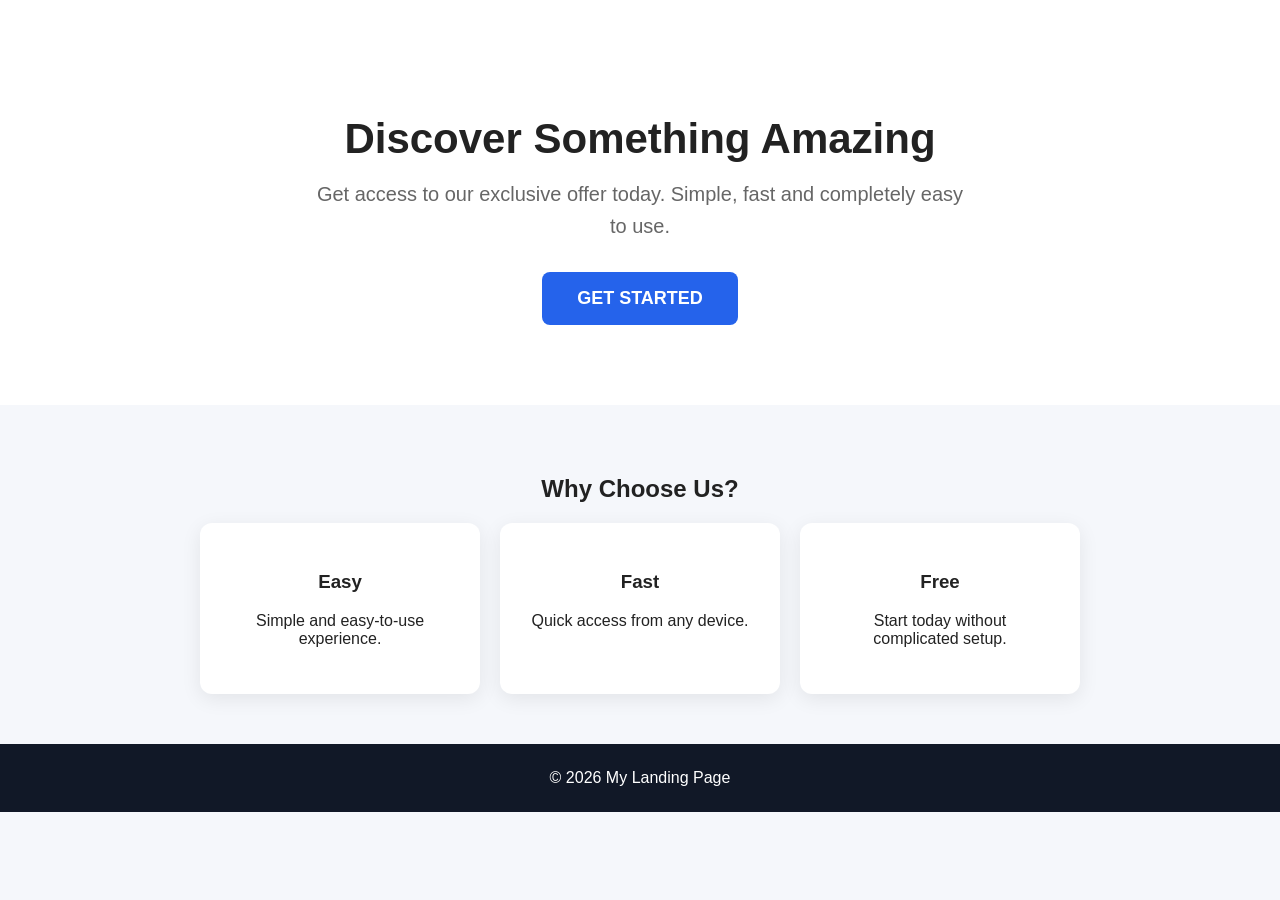
==== index.html @ 052e4345 "Add initial landing page structure and styles" ====
<!DOCTYPE html>
<html lang="en">
<head>
    <meta charset="UTF-8">
    <meta name="viewport" content="width=device-width, initial-scale=1.0">
    <title>My Landing Page</title>

    <style>
        * {
            box-sizing: border-box;
        }

        body {
            margin: 0;
            font-family: Arial, sans-serif;
            background: #f5f7fb;
            color: #222;
        }

        .hero {
            text-align: center;
            padding: 80px 20px;
            background: white;
        }

        .hero h1 {
            font-size: 42px;
            margin-bottom: 15px;
        }

        .hero p {
            font-size: 20px;
            color: #666;
            max-width: 650px;
            margin: auto;
            line-height: 1.6;
        }

        .button {
            display: inline-block;
            margin-top: 30px;
            padding: 16px 35px;
            background: #2563eb;
            color: white;
            text-decoration: none;
            border-radius: 8px;
            font-size: 18px;
            font-weight: bold;
        }

        .button:hover {
            background: #1d4ed8;
        }

        .section {
            padding: 50px 20px;
            text-align: center;
        }

        .cards {
            display: flex;
            justify-content: center;
            gap: 20px;
            flex-wrap: wrap;
        }

        .card {
            background: white;
            padding: 30px;
            width: 280px;
            border-radius: 12px;
            box-shadow: 0 5px 20px rgba(0,0,0,0.08);
        }

        footer {
            text-align: center;
            padding: 25px;
            background: #111827;
            color: white;
        }
    </style>
</head>

<body>

    <section class="hero">
        <h1>Discover Something Amazing</h1>

        <p>
            Get access to our exclusive offer today.
            Simple, fast and completely easy to use.
        </p>

        <a href="#" class="button">GET STARTED</a>
    </section>


    <section class="section">

        <h2>Why Choose Us?</h2>

        <div class="cards">

            <div class="card">
                <h3>Easy</h3>
                <p>Simple and easy-to-use experience.</p>
            </div>

            <div class="card">
                <h3>Fast</h3>
                <p>Quick access from any device.</p>
            </div>

            <div class="card">
                <h3>Free</h3>
                <p>Start today without complicated setup.</p>
            </div>

        </div>

    </section>


    <footer>
        © 2026 My Landing Page
    </footer>

</body>
</html>
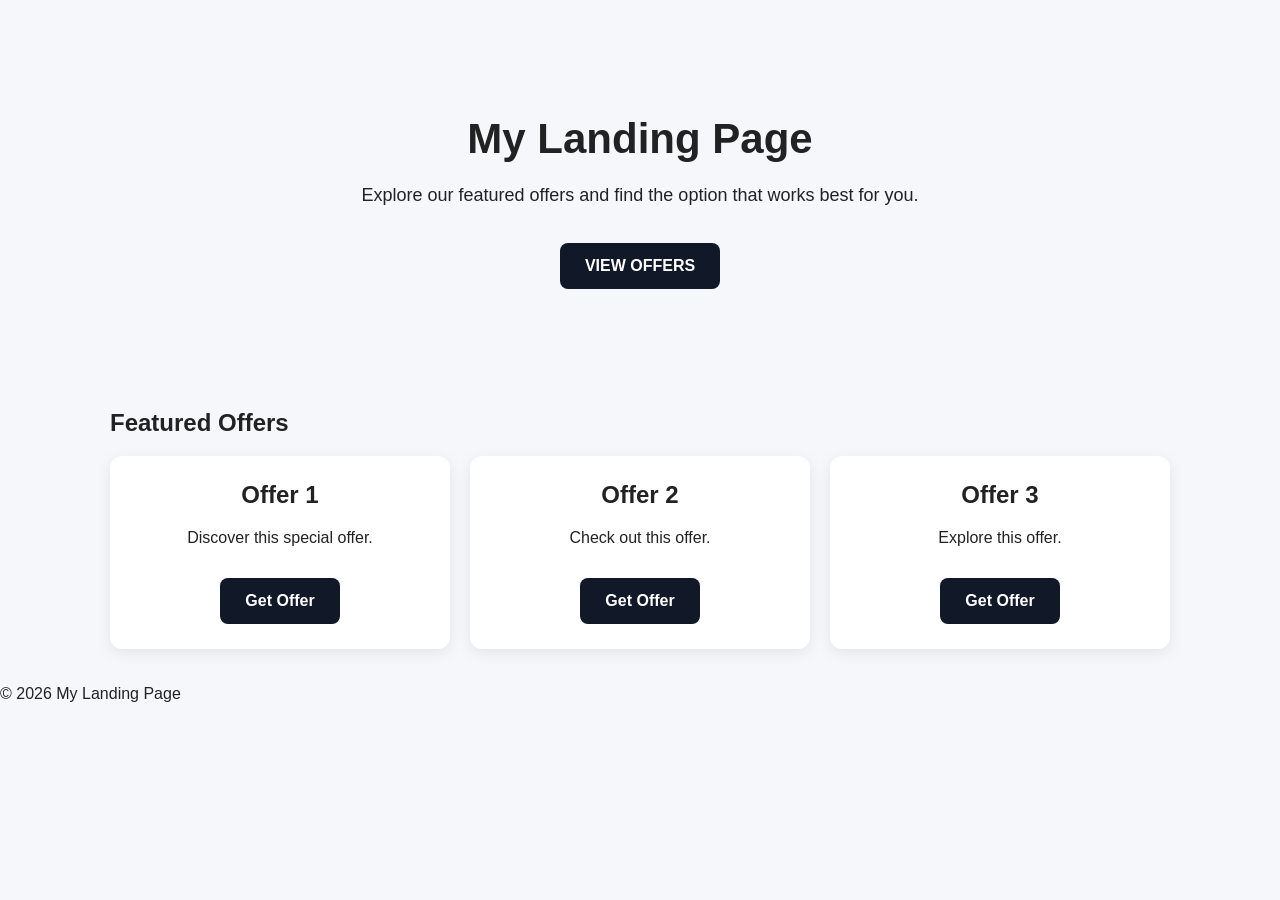
==== commit 497f4ee5: "Connect landing page with affiliate config" ====
--- a/index.html
+++ b/index.html
@@ -1,129 +1,188 @@
 <!DOCTYPE html>
 <html lang="en">
 <head>
-    <meta charset="UTF-8">
-    <meta name="viewport" content="width=device-width, initial-scale=1.0">
-    <title>My Landing Page</title>
+  <meta charset="UTF-8">
+  <meta name="viewport" content="width=device-width, initial-scale=1.0">
 
-    <style>
-        * {
-            box-sizing: border-box;
-        }
+  <title>My Landing Page</title>
 
-        body {
-            margin: 0;
-            font-family: Arial, sans-serif;
-            background: #f5f7fb;
-            color: #222;
-        }
-
-        .hero {
-            text-align: center;
-            padding: 80px 20px;
-            background: white;
-        }
-
-        .hero h1 {
-            font-size: 42px;
-            margin-bottom: 15px;
-        }
-
-        .hero p {
-            font-size: 20px;
-            color: #666;
-            max-width: 650px;
-            margin: auto;
-            line-height: 1.6;
-        }
-
-        .button {
-            display: inline-block;
-            margin-top: 30px;
-            padding: 16px 35px;
-            background: #2563eb;
-            color: white;
-            text-decoration: none;
-            border-radius: 8px;
-            font-size: 18px;
-            font-weight: bold;
-        }
-
-        .button:hover {
-            background: #1d4ed8;
-        }
-
-        .section {
-            padding: 50px 20px;
-            text-align: center;
-        }
-
-        .cards {
-            display: flex;
-            justify-content: center;
-            gap: 20px;
-            flex-wrap: wrap;
-        }
-
-        .card {
-            background: white;
-            padding: 30px;
-            width: 280px;
-            border-radius: 12px;
-            box-shadow: 0 5px 20px rgba(0,0,0,0.08);
-        }
-
-        footer {
-            text-align: center;
-            padding: 25px;
-            background: #111827;
-            color: white;
-        }
-    </style>
+  <!-- Main stylesheet -->
+  <link rel="stylesheet" href="assets/style.css">
 </head>
 
 <body>
 
-    <section class="hero">
-        <h1>Discover Something Amazing</h1>
+  <!-- Hero Section -->
+  <section class="hero">
+    <div class="container">
 
-        <p>
-            Get access to our exclusive offer today.
-            Simple, fast and completely easy to use.
-        </p>
+      <h1 id="site-title">Discover Something Amazing</h1>
 
-        <a href="#" class="button">GET STARTED</a>
-    </section>
+      <p>
+        Explore our featured offers and find the option
+        that works best for you.
+      </p>
+
+      <a href="#offers" class="cta-button">
+        VIEW OFFERS
+      </a>
+
+    </div>
+  </section>
 
 
-    <section class="section">
+  <!-- Offers Section -->
+  <section class="section" id="offers">
 
-        <h2>Why Choose Us?</h2>
+    <div class="container">
 
-        <div class="cards">
+      <h2>Featured Offers</h2>
 
-            <div class="card">
-                <h3>Easy</h3>
-                <p>Simple and easy-to-use experience.</p>
-            </div>
+      <div class="offer-grid">
 
-            <div class="card">
-                <h3>Fast</h3>
-                <p>Quick access from any device.</p>
-            </div>
+        <!-- Offer 1 -->
+        <div class="offer-card">
 
-            <div class="card">
-                <h3>Free</h3>
-                <p>Start today without complicated setup.</p>
-            </div>
+          <h2 id="offer1-name">Offer 1</h2>
+
+          <p id="offer1-description">
+            Discover this special offer.
+          </p>
+
+          <a
+            id="offer1-button"
+            href="#"
+            class="cta-button"
+            data-affiliate="offer1"
+            target="_blank"
+            rel="noopener noreferrer"
+          >
+            Get Offer
+          </a>
 
         </div>
 
-    </section>
+
+        <!-- Offer 2 -->
+        <div class="offer-card">
+
+          <h2 id="offer2-name">Offer 2</h2>
+
+          <p id="offer2-description">
+            Check out this offer.
+          </p>
+
+          <a
+            id="offer2-button"
+            href="#"
+            class="cta-button"
+            data-affiliate="offer2"
+            target="_blank"
+            rel="noopener noreferrer"
+          >
+            Get Offer
+          </a>
+
+        </div>
 
 
-    <footer>
-        © 2026 My Landing Page
-    </footer>
+        <!-- Offer 3 -->
+        <div class="offer-card">
+
+          <h2 id="offer3-name">Offer 3</h2>
+
+          <p id="offer3-description">
+            Explore this offer.
+          </p>
+
+          <a
+            id="offer3-button"
+            href="#"
+            class="cta-button"
+            data-affiliate="offer3"
+            target="_blank"
+            rel="noopener noreferrer"
+          >
+            Get Offer
+          </a>
+
+        </div>
+
+      </div>
+
+    </div>
+
+  </section>
+
+
+  <!-- Footer -->
+  <footer>
+    <p>
+      © 2026 <span id="footer-name">My Landing Page</span>
+    </p>
+  </footer>
+
+
+  <!-- Configuration -->
+  <script src="config.js"></script>
+
+  <!-- Tracking -->
+  <script src="tracking.js"></script>
+
+
+  <!-- Page Logic -->
+  <script>
+
+    // Site name
+    document.getElementById("site-title").textContent =
+      AFFILIATE_CONFIG.siteName;
+
+    document.getElementById("footer-name").textContent =
+      AFFILIATE_CONFIG.siteName;
+
+
+    // Offer 1
+    document.getElementById("offer1-name").textContent =
+      AFFILIATE_CONFIG.offers.offer1.name;
+
+    document.getElementById("offer1-description").textContent =
+      AFFILIATE_CONFIG.offers.offer1.description;
+
+    document.getElementById("offer1-button").textContent =
+      AFFILIATE_CONFIG.offers.offer1.buttonText;
+
+    document.getElementById("offer1-button").href =
+      AFFILIATE_CONFIG.offers.offer1.url;
+
+
+    // Offer 2
+    document.getElementById("offer2-name").textContent =
+      AFFILIATE_CONFIG.offers.offer2.name;
+
+    document.getElementById("offer2-description").textContent =
+      AFFILIATE_CONFIG.offers.offer2.description;
+
+    document.getElementById("offer2-button").textContent =
+      AFFILIATE_CONFIG.offers.offer2.buttonText;
+
+    document.getElementById("offer2-button").href =
+      AFFILIATE_CONFIG.offers.offer2.url;
+
+
+    // Offer 3
+    document.getElementById("offer3-name").textContent =
+      AFFILIATE_CONFIG.offers.offer3.name;
+
+    document.getElementById("offer3-description").textContent =
+      AFFILIATE_CONFIG.offers.offer3.description;
+
+    document.getElementById("offer3-button").textContent =
+      AFFILIATE_CONFIG.offers.offer3.buttonText;
+
+    document.getElementById("offer3-button").href =
+      AFFILIATE_CONFIG.offers.offer3.url;
+
+  </script>
 
 </body>
 </html>
--- a/assets/style.css
+++ b/assets/style.css
@@ -0,0 +1,85 @@
+/* Main styles for affiliate landing pages */
+
+* {
+  box-sizing: border-box;
+}
+
+html {
+  scroll-behavior: smooth;
+}
+
+body {
+  margin: 0;
+  font-family: Arial, sans-serif;
+  background: #f5f7fb;
+  color: #222;
+}
+
+.container {
+  width: 100%;
+  max-width: 1100px;
+  margin: 0 auto;
+  padding: 20px;
+}
+
+.hero {
+  text-align: center;
+  padding: 60px 20px;
+}
+
+.hero h1 {
+  font-size: 42px;
+  margin-bottom: 15px;
+}
+
+.hero p {
+  font-size: 18px;
+  line-height: 1.6;
+}
+
+.offer-grid {
+  display: grid;
+  grid-template-columns: repeat(3, 1fr);
+  gap: 20px;
+}
+
+.offer-card {
+  background: #fff;
+  padding: 25px;
+  border-radius: 12px;
+  text-align: center;
+  box-shadow: 0 4px 15px rgba(0, 0, 0, 0.08);
+}
+
+.offer-card h2 {
+  margin-top: 0;
+}
+
+.cta-button {
+  display: inline-block;
+  padding: 14px 25px;
+  margin-top: 15px;
+  border-radius: 8px;
+  text-decoration: none;
+  font-weight: bold;
+  background: #111827;
+  color: #fff;
+}
+
+.cta-button:hover {
+  opacity: 0.9;
+}
+
+@media (max-width: 768px) {
+  .offer-grid {
+    grid-template-columns: 1fr;
+  }
+
+  .hero h1 {
+    font-size: 32px;
+  }
+
+  .container {
+    padding: 15px;
+  }
+}
